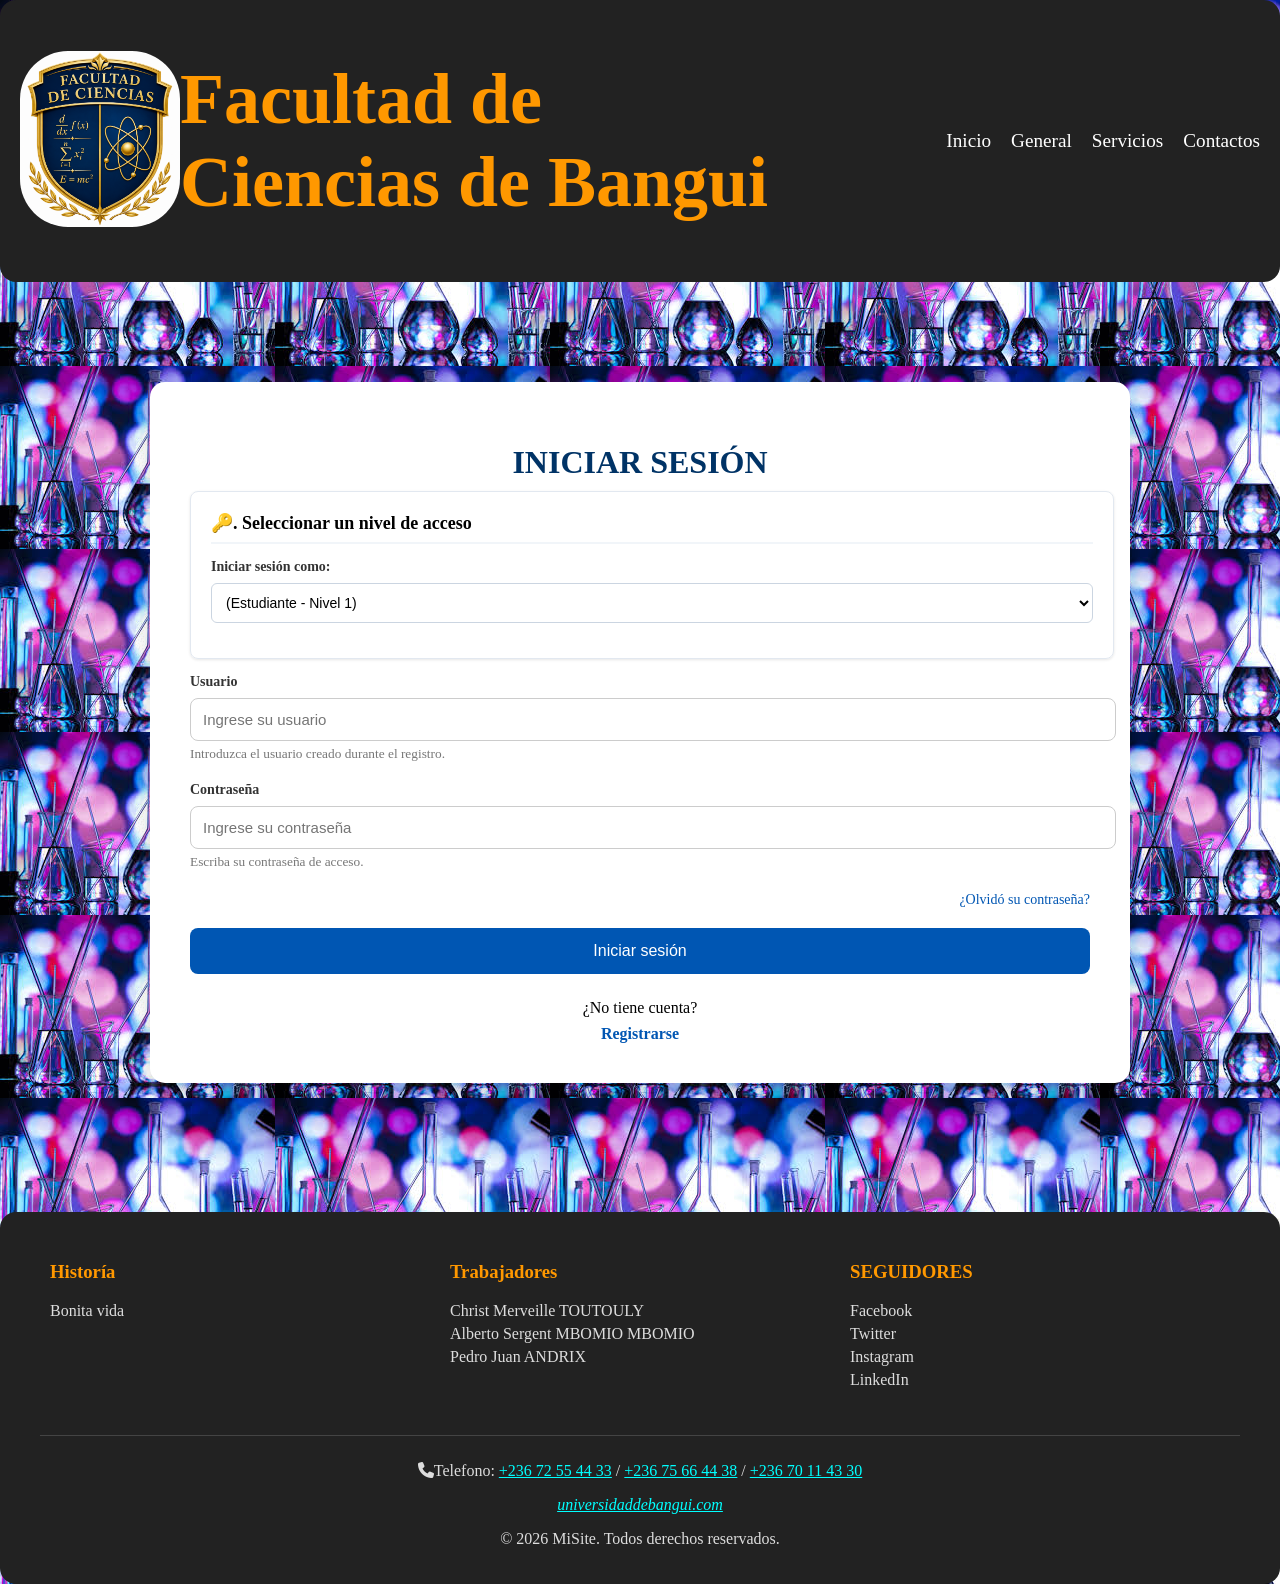
==== index.html @ a807ef12 "first commit" ====
<!DOCTYPE html>
<html lang="en">
<head>
    <meta charset="UTF-8">
    <meta name="viewport" content="width=device-width, initial-scale=1.0">
    <title>Tuto 09</title>
    <link rel="stylesheet" href="./css/9.css">
    <link rel="stylesheet" href="https://cdnjs.cloudflare.com/ajax/libs/font-awesome/6.5.0/css/all.min.css">
</head>
<body>
  <header>
    <div class="logo">
        <img src="./Images/GPT.png" alt="">
    </div>
    <h1 class="title">Facultad de Ciencias de Bangui</h1>
     
    <nav>
      <ul>
        <li><a href="#">Inicio</a></li>
        <li><a href="../Tuto 09/Prototipo/index.html">General</a></li>
        <li><a href="#">Servicios</a></li>
        <li><a href="#">Contactos</a></li>
      </ul>
    </nav>
  </header>
  

    <div class="contenedor">


        <div class="card-login">
            <h1 class="titulo">INICIAR SESIÓN</h1>

            <div class="card">
            <h2>🔑. Seleccionar un nivel de acceso</h2>
            <label for="user-select">Iniciar sesión como:</label>
            <select id="user-select" onchange="actualizarUsuarioActivo()">
                <option value="5">(Estudiante - Nivel 1)</option>
                <option value="4">(Profesor - Nivel 2)</option>
                <option value="3">(Secretaria - Nivel 3)</option>
                <option value="2">(Jefe departamento - Nivel 4)</option>
                <option value="1">(Decano / Vice decano - Nivel 5)</option>
            </select>
            <div id="user-status" style="font-size: 13px; color: #475569; line-height: 1.4;"></div>
        </div>

            <form>
                <div class="grupo">

                    <label>Usuario</label>

                    <input type="text" placeholder="Ingrese su usuario">

                    <small>
                        Introduzca el usuario creado durante el registro.
                    </small>

                </div>

                <div class="grupo">

                    <label>Contraseña</label>

                    <input type="password" placeholder="Ingrese su contraseña">

                    <small>
                        Escriba su contraseña de acceso.
                    </small>

                </div>

                <div class="enlaces">

                    <a href="#">
                        ¿Olvidó su contraseña?
                    </a>

                </div>

                <input type="submit" id="btn-login" value="Iniciar sesión">
                     
                </input>

            </form>

            <div class="registro">

                <p>
                    ¿No tiene cuenta?
                </p>

                <a href="./Registro/registro.html">Registrarse</a>

            </div>

        </div>

    </div>

    <footer>
        <div class="footer-container">
            <div class="footer-section">
                <h3>Historía</h3>
                <p>Bonita vida
                </p>
            </div>
            <div class="footer-section">
                <h3>Trabajadores</h3>
                <ul>
                    <li><a href="#">Christ Merveille TOUTOULY</a></li>
                    <li><a href="#">Alberto Sergent MBOMIO MBOMIO</a></li>
                    <li><a href="#">Pedro Juan ANDRIX</a></li>
                </ul>
            </div>
            <div class="footer-section">
                <h3>SEGUIDORES</h3>
                <ul class="socials">
                    <li><a href="#">Facebook</a></li>
                    <li><a href="#">Twitter</a></li>
                    <li><a href="#">Instagram</a></li>
                    <li><a href="#">LinkedIn</a></li>
                </ul>
            </div>
        </div>
        <div class="footer-bottom">
            <p><i class="fas fa-phone"></i>Telefono: <a href="+23672554433">+236 72 55 44 33</a> / <a href="+23675664438">+236 75 66 44 38</a> / <a href="+23670114330">+236 70 11 43 30</a></p>
            <p id="lien"><a href="https://www.google.com/search?q=facultad+de+ciencias+de+bangui&oq=&gs_lcrp=[base64]&sourceid=chrome&ie=UTF-8">universidaddebangui.com</a></p>
            <p>&copy; 2026 MiSite. Todos derechos reservados.</p>
        </div>
    </footer>
</body>
</html>
---- css/9.css ----
:root{
  --bgi3: url(../Images/images.jpg);
  --br: 1rem;
}


body{
  padding: 0px;
  margin: 0px;
  background-image: var(--bgi3);
  border-radius: var(--br);
}

/*HEADER*/

.title{
  color: #ff9800;
  font-size: 450%;
  padding-right: 10%;
}

header{
  background-color: #222;
  color: white;
  display: flex;
  justify-content: space-between;
  align-items: center;
  padding: 10px 20px;
  border-radius: var(--br);
}

.logo img{
  width: 10em;
  border-radius: 3rem;
  transition: 300ms ease-in;
}

.logo img:hover{
  border-radius: 1rem;
}

nav ul {
  list-style: none;
  margin: 0;
  padding: 0;
  display: flex;
}

nav ul li {
  font-size: 120%;
  margin-left: 20px;
}

nav ul li a {
  text-decoration: none;
  color: white;
  transition: color 0.3s;
}

nav ul li a:hover {
    color: #ff9800;
}


/*FOOTER*/

footer {
  background-color: #222;
  color: #ddd;
  padding: 20px 40px;
  border-radius: 1rem;
  margin-top: 30px;
}
.footer-container {
  display: flex;
  justify-content: space-between;
  flex-wrap: wrap;
}
.footer-section {
  flex: 1;
  margin: 10px;
}
.footer-section h3 {
  color: #ff9800;
}
.footer-section ul {
  list-style: none;
  padding: 0;
}
.footer-section ul li {
  margin: 5px 0;
}
.footer-section ul li a {
  color: #ddd;
  text-decoration: none;
}
.footer-section ul li a:hover {
  color: #ff9800;
}
.footer-bottom {
  text-align: center;
  margin-top: 20px;
  border-top: 1px solid #444;
  padding-top: 10px;
}

p a{
  color: aqua;
}

#lien a{
  font-style: italic;
  color: aqua;
}

#lien a:hover{
  color: rgb(22, 199, 81);
}

#lien a:active{
  background-color: #ffffff;
  color: #222;
}




#body{
  height: 50rex;
  width: 99%;
  background-color: rgba(5, 233, 5, 0.5);
  overflow:auto;
  margin-top: 02px;
  margin-left: 8px;
}

/*Acceso*/

.card {
  background: var(--card-bg);
  padding: 20px;
  width: 98%;
  border-radius: 8px;
  box-shadow: 0 1px 3px rgba(0,0,0,0.1);
  border: 1px solid #e2e8f0;
  margin-bottom: 15px;
}

h2 {
  font-size: 18px; 
  margin-top: 0; 
  color: var(--secondary); 
  border-bottom: 2px solid #f1f5f9; 
  padding-bottom: 8px; 
}

label {
  display: block; 
  margin-bottom: 8px;
  font-weight: 600;
  font-size: 14px;
}
        
select {
  width: 100%;
  padding: 10px;
  border-radius: 6px;
  border: 1px solid #cbd5e1;
  background-color: #fff;
  font-size: 14px;
  margin-bottom: 15px;
}

/*Login*/

.contenedor{
  display:flex;
  justify-content:center;
  align-items:center;
  min-height:100vh;
  display: grid;
  gap: 20px;
}

.card-login{
  background:white;
  width:100vh;
  padding:40px;
  border-radius:15px;
  box-shadow:0 10px 25px rgba(0,0,0,.15);
}

.card-login h1{
  text-align:center;
  color:#003366;
  margin-bottom:10px;
}

.subtitulo{

  text-align:center;
  color:#666;
  margin-bottom:30px;
  line-height:1.5;
}

.grupo{
 margin-bottom:20px;
}

label{
  display:block;
  margin-bottom:8px;
  font-weight: bold;
  color:#333;
}

input{

  width:100%;
  padding:12px;
  border:1px solid #ccc;
  border-radius:8px;
  font-size:15px;
}

input:focus{

  outline:none;
  border:1px solid #0056b3;
}

small{

  display:block;
  margin-top:5px;
  color:#777;
}

.enlaces{

  text-align:right;
  margin-bottom:20px;
}

.enlaces a{

  text-decoration:none;
  color:#0056b3;
  font-size:14px;
}

.enlaces a:hover{

  text-decoration:underline;
}

#btn-login{

  width:100%;
  background:#0056b3;
  color: #ffffff;
  border:none;
  padding:14px;
  border-radius:8px;
  font-size:16px;
  cursor:pointer;
}

#btn-login:hover{

  background:#003f88;
}

.registro{

  margin-top:25px;

  text-align:center;
}

.registro p{

  margin-bottom:8px;
}

.registro a{

  text-decoration:none;

  color:#0056b3;

  font-weight:bold;
}

.registro a:hover{
 text-decoration:underline;
}
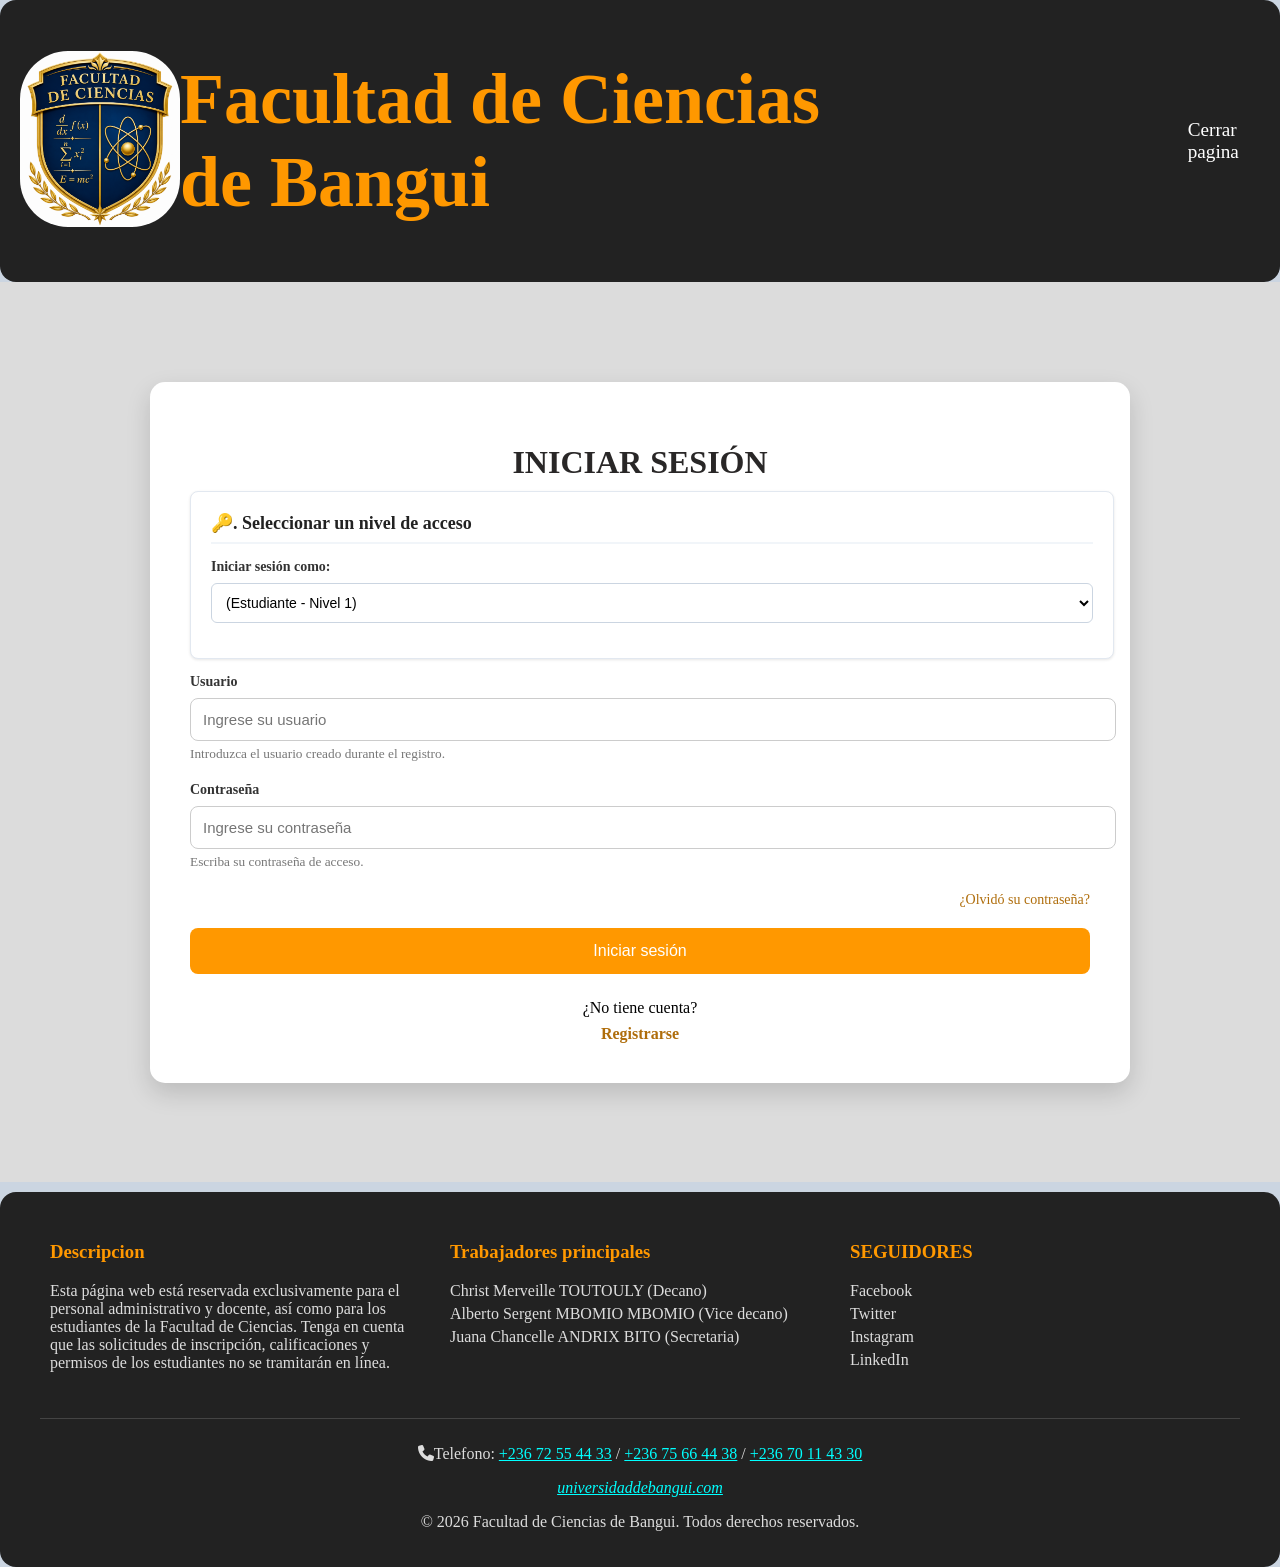
==== commit f992f47a: "Pagina casi completa" ====
--- a/index.html
+++ b/index.html
@@ -16,10 +16,7 @@
      
     <nav>
       <ul>
-        <li><a href="#">Inicio</a></li>
-        <li><a href="../Tuto 09/Prototipo/index.html">General</a></li>
-        <li><a href="#">Servicios</a></li>
-        <li><a href="#">Contactos</a></li>
+        <li><a href="#">Cerrar pagina</a></li>
       </ul>
     </nav>
   </header>
@@ -33,7 +30,7 @@
 
             <div class="card">
             <h2>🔑. Seleccionar un nivel de acceso</h2>
-            <label for="user-select">Iniciar sesión como:</label>
+            <label>Iniciar sesión como:</label>
             <select id="user-select" onchange="actualizarUsuarioActivo()">
                 <option value="5">(Estudiante - Nivel 1)</option>
                 <option value="4">(Profesor - Nivel 2)</option>
@@ -41,7 +38,7 @@
                 <option value="2">(Jefe departamento - Nivel 4)</option>
                 <option value="1">(Decano / Vice decano - Nivel 5)</option>
             </select>
-            <div id="user-status" style="font-size: 13px; color: #475569; line-height: 1.4;"></div>
+            
         </div>
 
             <form>
@@ -100,16 +97,19 @@
     <footer>
         <div class="footer-container">
             <div class="footer-section">
-                <h3>Historía</h3>
-                <p>Bonita vida
+                <h3>Descripcion</h3>
+                <p>Esta página web está reservada exclusivamente para el personal 
+                    administrativo y docente, así como para los estudiantes de la Facultad de Ciencias.
+                    Tenga en cuenta que las solicitudes de inscripción, calificaciones 
+                    y permisos de los estudiantes no se tramitarán en línea.
                 </p>
             </div>
             <div class="footer-section">
-                <h3>Trabajadores</h3>
+                <h3>Trabajadores principales</h3>
                 <ul>
-                    <li><a href="#">Christ Merveille TOUTOULY</a></li>
-                    <li><a href="#">Alberto Sergent MBOMIO MBOMIO</a></li>
-                    <li><a href="#">Pedro Juan ANDRIX</a></li>
+                    <li>Christ Merveille TOUTOULY (Decano)</li>
+                    <li>Alberto Sergent MBOMIO MBOMIO (Vice decano)</li>
+                    <li>Juana Chancelle ANDRIX BITO (Secretaria)</li>
                 </ul>
             </div>
             <div class="footer-section">
@@ -125,7 +125,7 @@
         <div class="footer-bottom">
             <p><i class="fas fa-phone"></i>Telefono: <a href="+23672554433">+236 72 55 44 33</a> / <a href="+23675664438">+236 75 66 44 38</a> / <a href="+23670114330">+236 70 11 43 30</a></p>
             <p id="lien"><a href="https://www.google.com/search?q=facultad+de+ciencias+de+bangui&oq=&gs_lcrp=[base64]&sourceid=chrome&ie=UTF-8">universidaddebangui.com</a></p>
-            <p>&copy; 2026 MiSite. Todos derechos reservados.</p>
+            <p>&copy; 2026 Facultad de Ciencias de Bangui. Todos derechos reservados.</p>
         </div>
     </footer>
 </body>
--- a/css/9.css
+++ b/css/9.css
@@ -1,13 +1,15 @@
 :root{
   --bgi3: url(../Images/images.jpg);
   --br: 1rem;
+  --card-bg: white;
+  --secondary: #ff9800;
 }
 
 
 body{
   padding: 0px;
   margin: 0px;
-  background-image: var(--bgi3);
+  background-color: #cbd5e1;
   border-radius: var(--br);
 }
 
@@ -16,12 +18,12 @@
 .title{
   color: #ff9800;
   font-size: 450%;
-  padding-right: 10%;
+  margin-right: 22%;
 }
 
 header{
   background-color: #222;
-  color: white;
+  color: var(--card-bg);
   display: flex;
   justify-content: space-between;
   align-items: center;
@@ -53,12 +55,12 @@
 
 nav ul li a {
   text-decoration: none;
-  color: white;
+  color: var(--card-bg);
   transition: color 0.3s;
 }
 
 nav ul li a:hover {
-    color: #ff9800;
+  color: #ff9800;
 }
 
 
@@ -69,7 +71,7 @@
   color: #ddd;
   padding: 20px 40px;
   border-radius: 1rem;
-  margin-top: 30px;
+  margin-top: 10px;
 }
 .footer-container {
   display: flex;
@@ -122,17 +124,6 @@
   color: #222;
 }
 
-
-
-
-#body{
-  height: 50rex;
-  width: 99%;
-  background-color: rgba(5, 233, 5, 0.5);
-  overflow:auto;
-  margin-top: 02px;
-  margin-left: 8px;
-}
 
 /*Acceso*/
 
@@ -149,7 +140,7 @@
 h2 {
   font-size: 18px; 
   margin-top: 0; 
-  color: var(--secondary); 
+  color: #222; 
   border-bottom: 2px solid #f1f5f9; 
   padding-bottom: 8px; 
 }
@@ -175,6 +166,7 @@
 
 .contenedor{
   display:flex;
+  background-color: gainsboro;
   justify-content:center;
   align-items:center;
   min-height:100vh;
@@ -183,7 +175,7 @@
 }
 
 .card-login{
-  background:white;
+  background: var(--card-bg);
   width:100vh;
   padding:40px;
   border-radius:15px;
@@ -192,7 +184,7 @@
 
 .card-login h1{
   text-align:center;
-  color:#003366;
+  color:#292727;
   margin-bottom:10px;
 }
 
@@ -227,7 +219,7 @@
 input:focus{
 
   outline:none;
-  border:1px solid #0056b3;
+  border:1px solid #005;
 }
 
 small{
@@ -246,7 +238,7 @@
 .enlaces a{
 
   text-decoration:none;
-  color:#0056b3;
+  color:#af6d0b;
   font-size:14px;
 }
 
@@ -258,8 +250,8 @@
 #btn-login{
 
   width:100%;
-  background:#0056b3;
-  color: #ffffff;
+  background-color:#ff9800;  
+  color: var(--card-bg);
   border:none;
   padding:14px;
   border-radius:8px;
@@ -268,8 +260,7 @@
 }
 
 #btn-login:hover{
-
-  background:#003f88;
+  background:#be7507;
 }
 
 .registro{
@@ -288,7 +279,7 @@
 
   text-decoration:none;
 
-  color:#0056b3;
+  color:#af6d0b;
 
   font-weight:bold;
 }
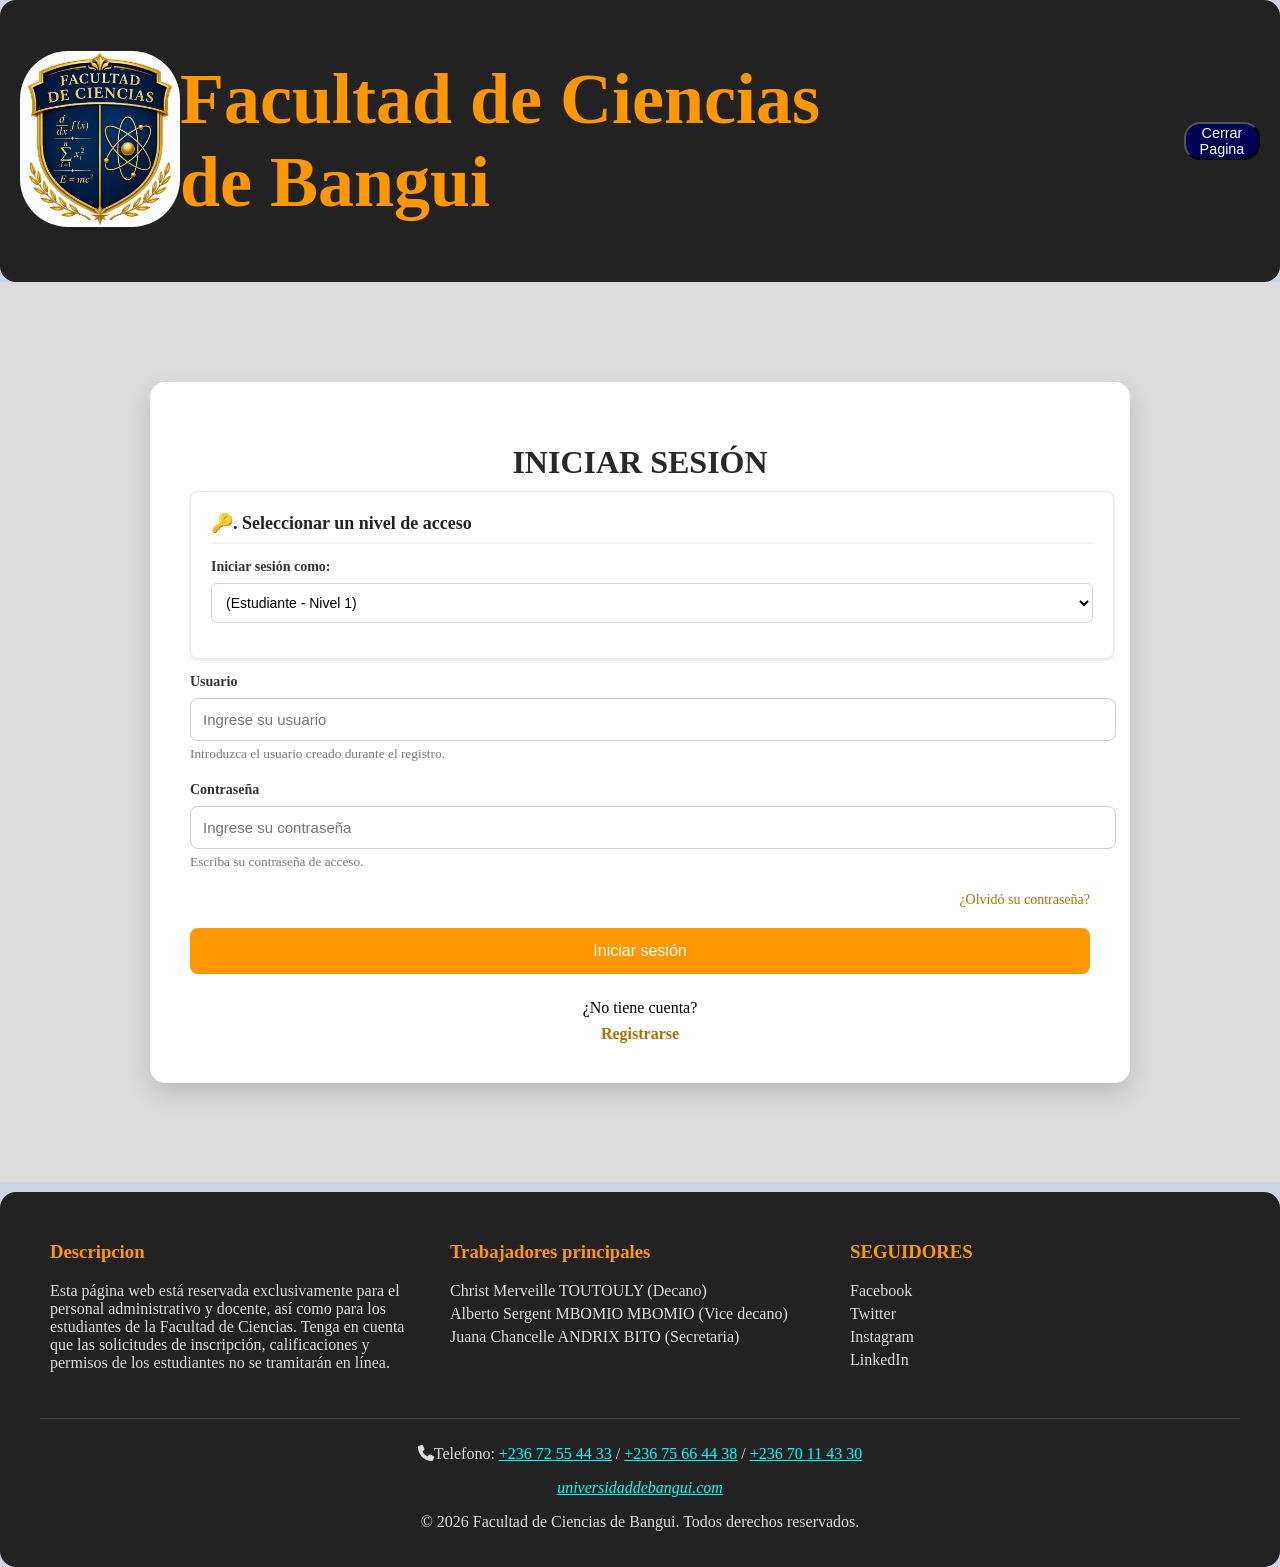
==== commit e9bbaa02: "ultima modificacion" ====
--- a/index.html
+++ b/index.html
@@ -15,9 +15,7 @@
     <h1 class="title">Facultad de Ciencias de Bangui</h1>
      
     <nav>
-      <ul>
-        <li><a href="#">Cerrar pagina</a></li>
-      </ul>
+        <button id="cerrar">Cerrar Pagina</button>
     </nav>
   </header>
   
@@ -25,28 +23,30 @@
     <div class="contenedor">
 
 
-        <div class="card-login">
-            <h1 class="titulo">INICIAR SESIÓN</h1>
+        
 
-            <div class="card">
-            <h2>🔑. Seleccionar un nivel de acceso</h2>
-            <label>Iniciar sesión como:</label>
-            <select id="user-select" onchange="actualizarUsuarioActivo()">
-                <option value="5">(Estudiante - Nivel 1)</option>
-                <option value="4">(Profesor - Nivel 2)</option>
-                <option value="3">(Secretaria - Nivel 3)</option>
-                <option value="2">(Jefe departamento - Nivel 4)</option>
-                <option value="1">(Decano / Vice decano - Nivel 5)</option>
-            </select>
+            <form id="loginForm">
+
+                <div class="card-login">
+                <h1 class="titulo">INICIAR SESIÓN</h1>
+
+                <div class="card">
+                <h2>🔑. Seleccionar un nivel de acceso</h2>
+                <label>Iniciar sesión como:</label>
+                <select id="user-select" onchange="actualizarUsuarioActivo()">
+                    <option value="5">(Estudiante - Nivel 1)</option>
+                    <option value="4">(Profesor - Nivel 2)</option>
+                    <option value="3">(Secretaria - Nivel 3)</option>
+                    <option value="2">(Jefe departamento - Nivel 4)</option>
+                    <option value="1">(Decano / Vice decano - Nivel 5)</option>
+                </select>
             
-        </div>
-
-            <form>
+                </div>
                 <div class="grupo">
 
                     <label>Usuario</label>
 
-                    <input type="text" placeholder="Ingrese su usuario">
+                    <input type="text" id="usuario" placeholder="Ingrese su usuario" required>
 
                     <small>
                         Introduzca el usuario creado durante el registro.
@@ -58,7 +58,7 @@
 
                     <label>Contraseña</label>
 
-                    <input type="password" placeholder="Ingrese su contraseña">
+                    <input type="password" id="password" placeholder="Ingrese su contraseña" required>
 
                     <small>
                         Escriba su contraseña de acceso.
@@ -128,5 +128,7 @@
             <p>&copy; 2026 Facultad de Ciencias de Bangui. Todos derechos reservados.</p>
         </div>
     </footer>
+
+    <script src="./All _JS/index.js"></script>
 </body>
 </html>
--- a/css/9.css
+++ b/css/9.css
@@ -41,25 +41,23 @@
   border-radius: 1rem;
 }
 
-nav ul {
+nav{
   list-style: none;
   margin: 0;
   padding: 0;
   display: flex;
 }
 
-nav ul li {
-  font-size: 120%;
-  margin-left: 20px;
-}
-
-nav ul li a {
-  text-decoration: none;
+nav button {
+  font-size: 90%;
+  margin-left: 10px;
+  border-radius: var(--br);
+  transition: color 0.3s;
   color: var(--card-bg);
-  transition: color 0.3s;
-}
-
-nav ul li a:hover {
+  background-color: #005;
+}
+
+nav button:hover {
   color: #ff9800;
 }
 
